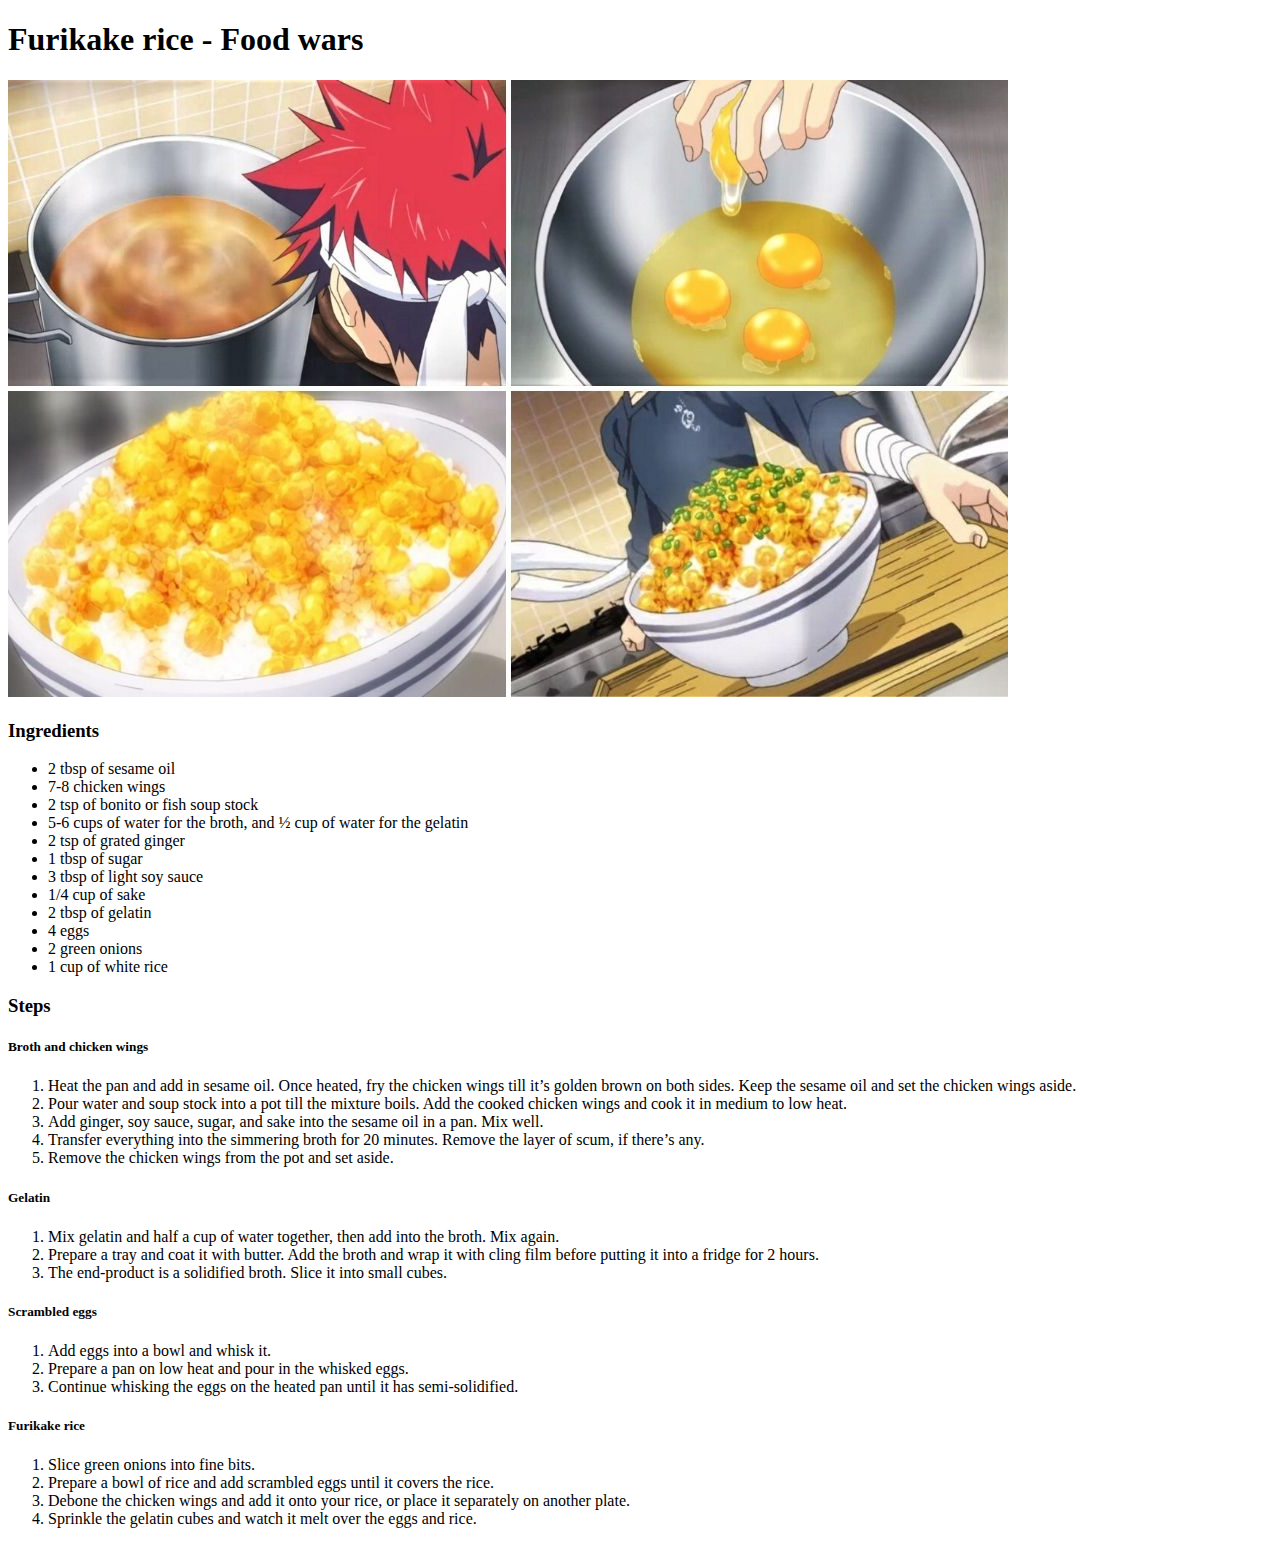
==== recipes/furikake-rice.html @ 6b6c4e3e "Finished the whole website yikes" ====
<!DOCTYPE html>
<html lang="en">
<head>
    <meta charset="UTF-8">
    <meta http-equiv="X-UA-Compatible" content="IE=edge">
    <meta name="viewport" content="width=device-width, initial-scale=1.0">
    <title>Furikake rice</title>
</head>
<body>
<h1>Furikake rice - Food wars</h1>
<img src="../img/furikake-rice.jpg">
<h3>Ingredients</h3>
<ul>
<li>2 tbsp of sesame oil</li>
<li>7-8 chicken wings</li>
<li>2 tsp of bonito or fish soup stock</li>
<li>5-6 cups of water for the broth, and ½ cup of water for the gelatin</li>
<li>2 tsp of grated ginger</li>
<li>1 tbsp of sugar</li>
<li>3 tbsp of light soy sauce</li>
<li>1/4 cup of sake</li>
<li>2 tbsp of gelatin</li>
<li>4 eggs</li>
<li>2 green onions</li>
<li>1 cup of white rice</li>
</ul>
<h3>Steps</h3>
<h5>Broth and chicken wings</h5>
<ol>
<li>Heat the pan and add in sesame oil. Once heated, fry the chicken wings till it’s golden brown on both sides. Keep the sesame oil and set the chicken wings aside. </li>
<li>Pour water and soup stock into a pot till the mixture boils. Add the cooked chicken wings and cook it in medium to low heat. </li>
<li>Add ginger, soy sauce, sugar, and sake into the sesame oil in a pan. Mix well.</li>
<li>Transfer everything into the simmering broth for 20 minutes. Remove the layer of scum, if there’s any.</li>
<li>Remove the chicken wings from the pot and set aside.</li>
</ol>
<h5>Gelatin</h5>
<ol>
<li>Mix gelatin and half a cup of water together, then add into the broth. Mix again.</li>
<li>Prepare a tray and coat it with butter. Add the broth and wrap it with cling film before putting it into a fridge for 2 hours.</li>
<li>The end-product is a solidified broth. Slice it into small cubes. </li>
</ol>
<h5>Scrambled eggs</h5>
<ol>
<li>Add eggs into a bowl and whisk it.</li>
<li>Prepare a pan on low heat and pour in the whisked eggs.</li>
<li>Continue whisking the eggs on the heated pan until it has semi-solidified.</li>
</ol>
<h5>Furikake rice</h5>
<ol>
<li>Slice green onions into fine bits. </li>
<li>Prepare a bowl of rice and add scrambled eggs until it covers the rice.</li>
<li>Debone the chicken wings and add it onto your rice, or place it separately on another plate.</li>
<li>Sprinkle the gelatin cubes and watch it melt over the eggs and rice.</li>
</ol>
</body>
</html>
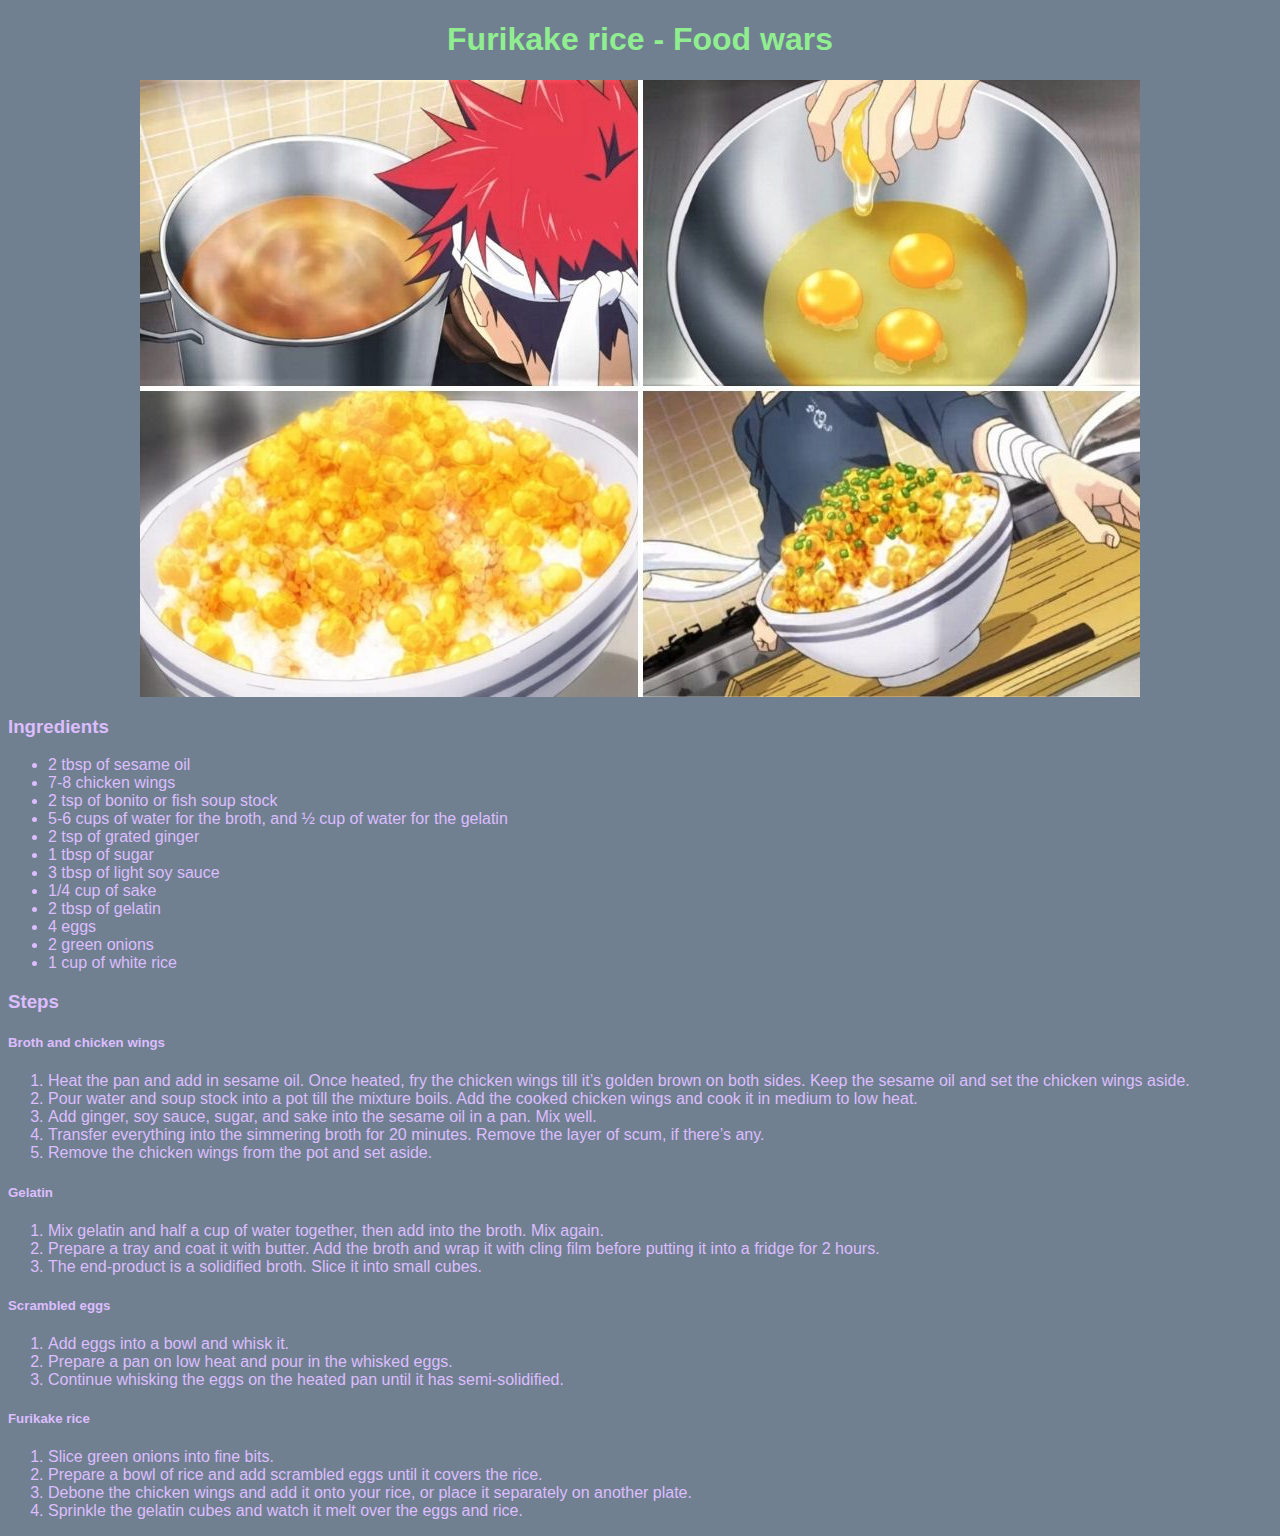
==== commit c9c1a973: "Add CSS" ====
--- a/recipes/furikake-rice.html
+++ b/recipes/furikake-rice.html
@@ -5,10 +5,11 @@
     <meta http-equiv="X-UA-Compatible" content="IE=edge">
     <meta name="viewport" content="width=device-width, initial-scale=1.0">
     <title>Furikake rice</title>
+<link rel="stylesheet" href="../style.css">
 </head>
 <body>
 <h1>Furikake rice - Food wars</h1>
-<img src="../img/furikake-rice.jpg">
+<img src="../img/furikake-rice.jpg" class="balls">
 <h3>Ingredients</h3>
 <ul>
 <li>2 tbsp of sesame oil</li>
--- a/style.css
+++ b/style.css
@@ -0,0 +1,25 @@
+.balls {
+  display: block;
+  margin-left: auto;
+  margin-right: auto;
+}
+h1 {
+  text-align: center;
+  color: lightgreen;
+  font-family: 'Franklin Gothic Medium', 'Arial Narrow', Arial, sans-serif;
+}
+
+* {
+  font-family: 'Lucida Sans', 'Lucida Sans Regular', 'Lucida Grande', 'Lucida Sans Unicode', Geneva, Verdana, sans-serif;
+  background: slategray;
+  color: rgb(220, 189, 255);
+}
+.container {
+  text-align: center;
+}
+
+.container img {
+  display: inline-block;
+  width: 30%;
+  margin: 0 1% 0 1%;
+}